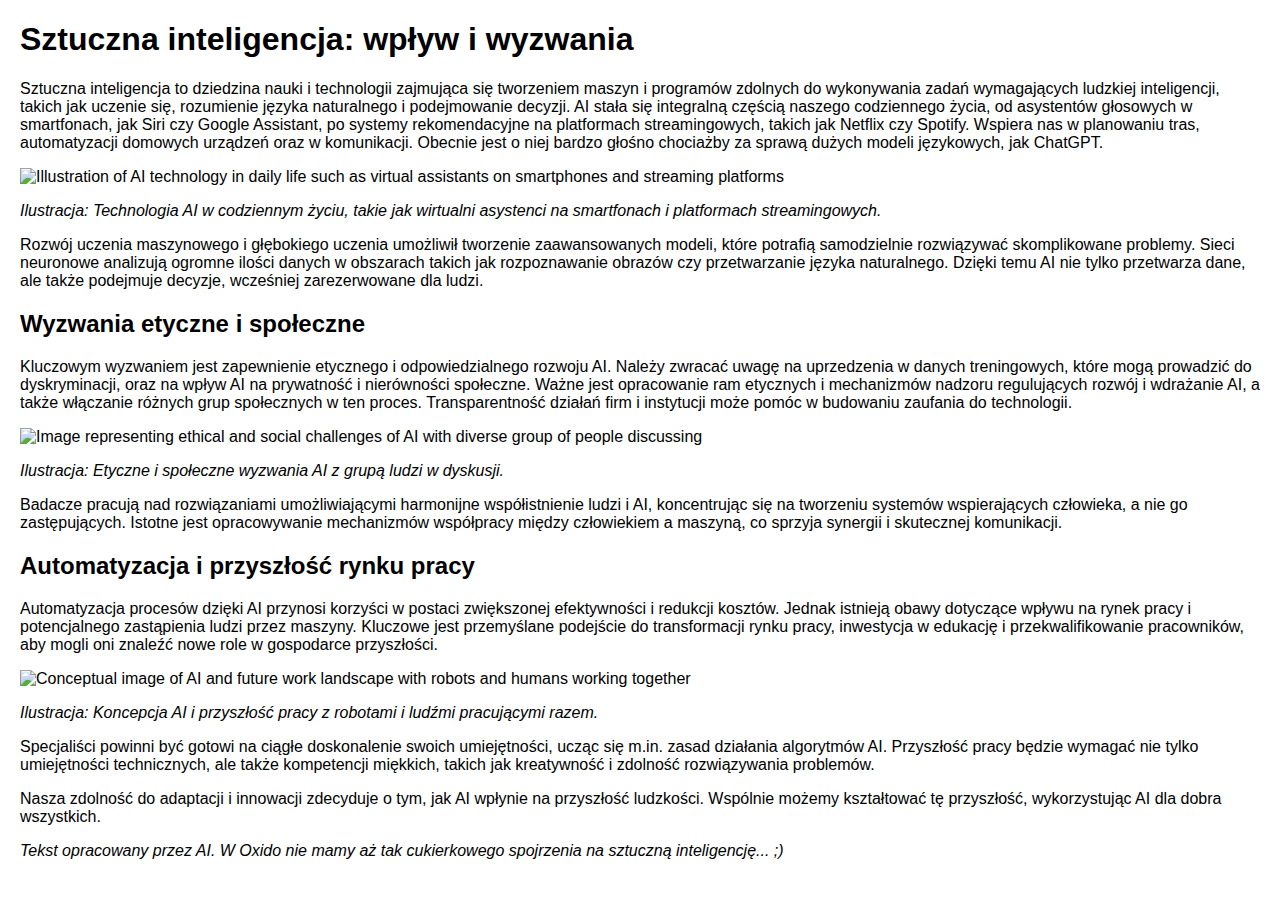
==== podglad.html @ 8399359b "Update podglad.html" ====
<!DOCTYPE html>
<html lang="pl">
<head>
    <meta charset="UTF-8">
    <title>Podgląd artykułu</title>
    <!-- Możesz dodać tutaj linki do zewnętrznych bibliotek CSS lub JS -->
    <style>
        body {
            font-family: Arial, sans-serif;
            margin: 20px;
        }
        img {
            max-width: 100%;
        }
        figure {
            text-align: center;
        }
        figcaption {
            font-size: 0.9em;
            color: #555;
        }
    </style>
</head>
<body>
  <h1>Sztuczna inteligencja: wpływ i wyzwania</h1>

<p>Sztuczna inteligencja to dziedzina nauki i technologii zajmująca się tworzeniem maszyn i programów zdolnych do wykonywania zadań wymagających ludzkiej inteligencji, takich jak uczenie się, rozumienie języka naturalnego i podejmowanie decyzji. AI stała się integralną częścią naszego codziennego życia, od asystentów głosowych w smartfonach, jak Siri czy Google Assistant, po systemy rekomendacyjne na platformach streamingowych, takich jak Netflix czy Spotify. Wspiera nas w planowaniu tras, automatyzacji domowych urządzeń oraz w komunikacji. Obecnie jest o niej bardzo głośno chociażby za sprawą dużych modeli językowych, jak ChatGPT.</p>

<img src="image_placeholder.jpg" alt="Illustration of AI technology in daily life such as virtual assistants on smartphones and streaming platforms">
<p><i>Ilustracja: Technologia AI w codziennym życiu, takie jak wirtualni asystenci na smartfonach i platformach streamingowych.</i></p>

<p>Rozwój uczenia maszynowego i głębokiego uczenia umożliwił tworzenie zaawansowanych modeli, które potrafią samodzielnie rozwiązywać skomplikowane problemy. Sieci neuronowe analizują ogromne ilości danych w obszarach takich jak rozpoznawanie obrazów czy przetwarzanie języka naturalnego. Dzięki temu AI nie tylko przetwarza dane, ale także podejmuje decyzje, wcześniej zarezerwowane dla ludzi.</p>

<h2>Wyzwania etyczne i społeczne</h2>

<p>Kluczowym wyzwaniem jest zapewnienie etycznego i odpowiedzialnego rozwoju AI. Należy zwracać uwagę na uprzedzenia w danych treningowych, które mogą prowadzić do dyskryminacji, oraz na wpływ AI na prywatność i nierówności społeczne. Ważne jest opracowanie ram etycznych i mechanizmów nadzoru regulujących rozwój i wdrażanie AI, a także włączanie różnych grup społecznych w ten proces. Transparentność działań firm i instytucji może pomóc w budowaniu zaufania do technologii.</p>

<img src="image_placeholder.jpg" alt="Image representing ethical and social challenges of AI with diverse group of people discussing">
<p><i>Ilustracja: Etyczne i społeczne wyzwania AI z grupą ludzi w dyskusji.</i></p>

<p>Badacze pracują nad rozwiązaniami umożliwiającymi harmonijne współistnienie ludzi i AI, koncentrując się na tworzeniu systemów wspierających człowieka, a nie go zastępujących. Istotne jest opracowywanie mechanizmów współpracy między człowiekiem a maszyną, co sprzyja synergii i skutecznej komunikacji.</p>

<h2>Automatyzacja i przyszłość rynku pracy</h2>

<p>Automatyzacja procesów dzięki AI przynosi korzyści w postaci zwiększonej efektywności i redukcji kosztów. Jednak istnieją obawy dotyczące wpływu na rynek pracy i potencjalnego zastąpienia ludzi przez maszyny. Kluczowe jest przemyślane podejście do transformacji rynku pracy, inwestycja w edukację i przekwalifikowanie pracowników, aby mogli oni znaleźć nowe role w gospodarce przyszłości.</p>

<img src="image_placeholder.jpg" alt="Conceptual image of AI and future work landscape with robots and humans working together">
<p><i>Ilustracja: Koncepcja AI i przyszłość pracy z robotami i ludźmi pracującymi razem.</i></p>

<p>Specjaliści powinni być gotowi na ciągłe doskonalenie swoich umiejętności, ucząc się m.in. zasad działania algorytmów AI. Przyszłość pracy będzie wymagać nie tylko umiejętności technicznych, ale także kompetencji miękkich, takich jak kreatywność i zdolność rozwiązywania problemów.</p>

<p>Nasza zdolność do adaptacji i innowacji zdecyduje o tym, jak AI wpłynie na przyszłość ludzkości. Wspólnie możemy kształtować tę przyszłość, wykorzystując AI dla dobra wszystkich.</p>

<footer>
  <p><i>Tekst opracowany przez AI. W Oxido nie mamy aż tak cukierkowego spojrzenia na sztuczną inteligencję... ;)</i></p>
</footer>

</body>
</html>
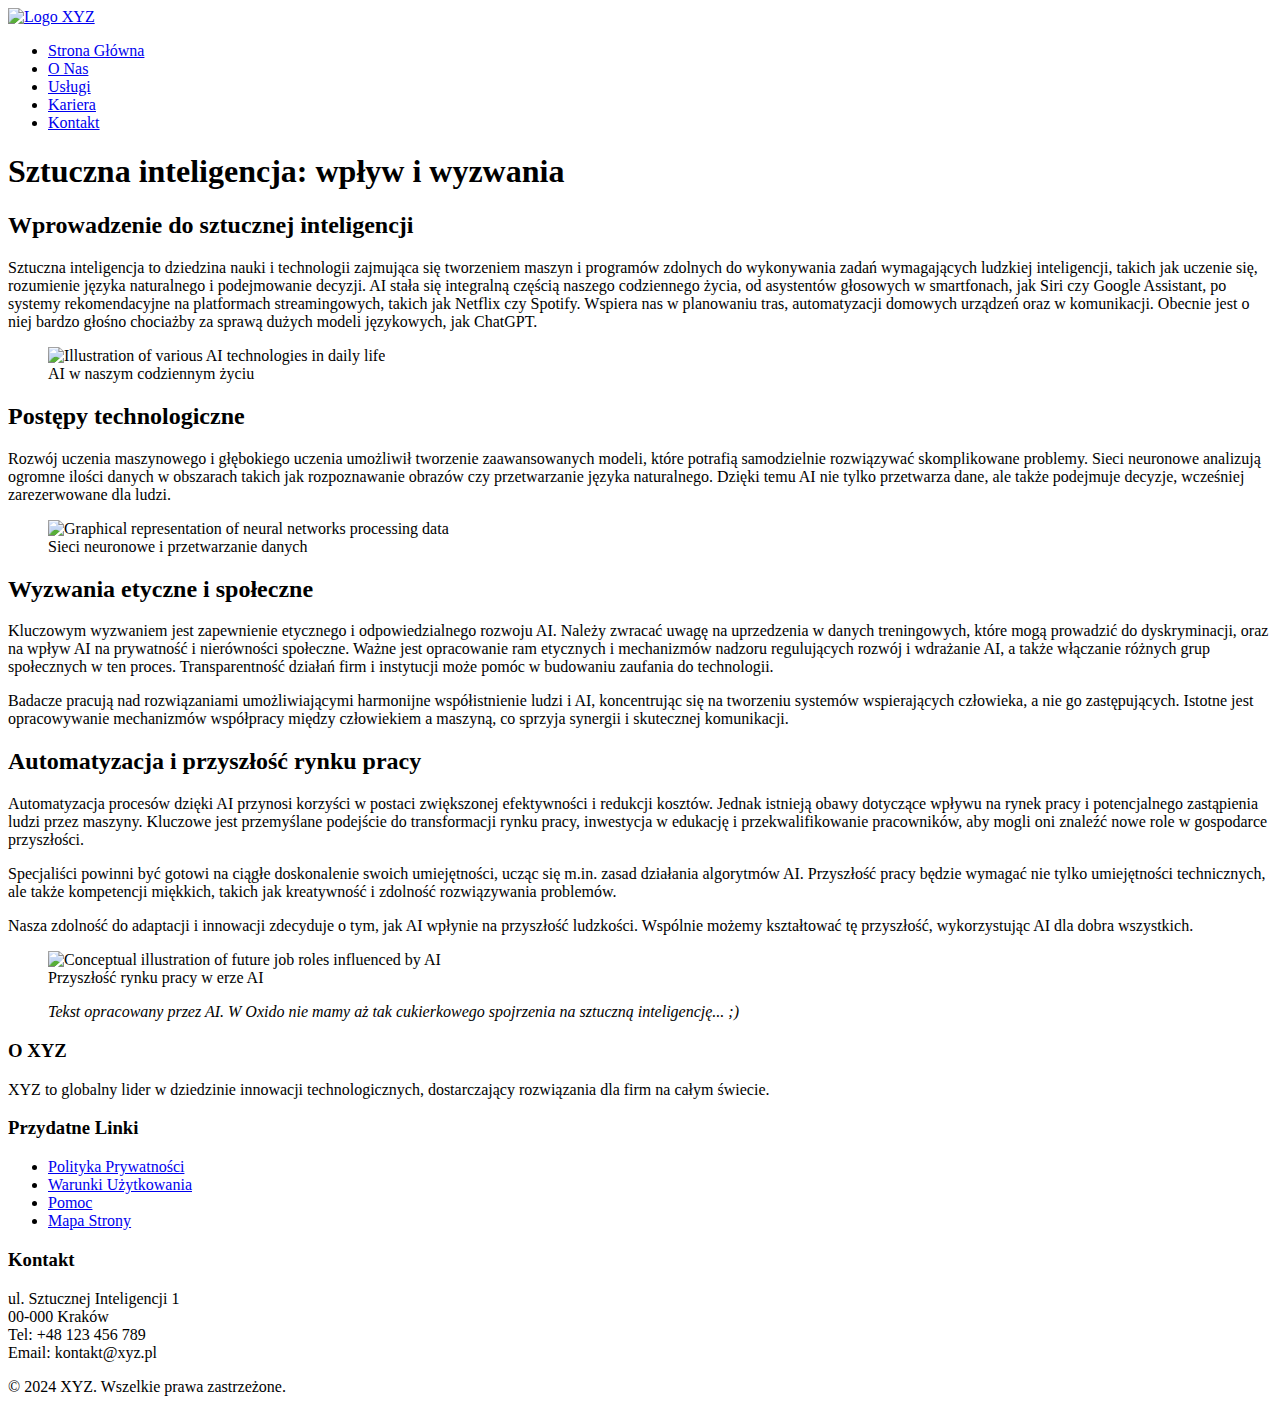
==== commit 7f73832e: "Update podglad.html" ====
--- a/podglad.html
+++ b/podglad.html
@@ -2,58 +2,118 @@
 <html lang="pl">
 <head>
     <meta charset="UTF-8">
-    <title>Podgląd artykułu</title>
-    <!-- Możesz dodać tutaj linki do zewnętrznych bibliotek CSS lub JS -->
-    <style>
-        body {
-            font-family: Arial, sans-serif;
-            margin: 20px;
-        }
-        img {
-            max-width: 100%;
-        }
-        figure {
-            text-align: center;
-        }
-        figcaption {
-            font-size: 0.9em;
-            color: #555;
-        }
-    </style>
+    <title>Firma XYZ - Artykuł</title>
+    <meta name="viewport" content="width=device-width, initial-scale=1.0">
+    <!-- Link do pliku CSS -->
+    <link rel="stylesheet" href="resources/style.css">
+    <!-- Fonty i ikony -->
+    <link rel="preconnect" href="https://fonts.googleapis.com">
+    <link rel="stylesheet" href="https://fonts.googleapis.com/css?family=Roboto:400,700&display=swap">
 </head>
 <body>
-  <h1>Sztuczna inteligencja: wpływ i wyzwania</h1>
 
-<p>Sztuczna inteligencja to dziedzina nauki i technologii zajmująca się tworzeniem maszyn i programów zdolnych do wykonywania zadań wymagających ludzkiej inteligencji, takich jak uczenie się, rozumienie języka naturalnego i podejmowanie decyzji. AI stała się integralną częścią naszego codziennego życia, od asystentów głosowych w smartfonach, jak Siri czy Google Assistant, po systemy rekomendacyjne na platformach streamingowych, takich jak Netflix czy Spotify. Wspiera nas w planowaniu tras, automatyzacji domowych urządzeń oraz w komunikacji. Obecnie jest o niej bardzo głośno chociażby za sprawą dużych modeli językowych, jak ChatGPT.</p>
+    <!-- Nagłówek z nawigacją -->
+    <header>
+        <div class="container">
+            <div class="logo">
+                <a href="#"><img src="logo.png" alt="Logo XYZ"></a>
+            </div>
+            <nav>
+                <ul class="nav-links">
+                    <li><a href="#">Strona Główna</a></li>
+                    <li><a href="#">O Nas</a></li>
+                    <li><a href="#">Usługi</a></li>
+                    <li><a href="#">Kariera</a></li>
+                    <li><a href="#">Kontakt</a></li>
+                </ul>
+                <div class="nav-toggle">
+                    <span></span>
+                    <span></span>
+                    <span></span>
+                </div>
+            </nav>
+        </div>
+    </header>
 
-<img src="image_placeholder.jpg" alt="Illustration of AI technology in daily life such as virtual assistants on smartphones and streaming platforms">
-<p><i>Ilustracja: Technologia AI w codziennym życiu, takie jak wirtualni asystenci na smartfonach i platformach streamingowych.</i></p>
+    <!-- Główna treść strony -->
+    <main>
+        <article>
+            <h1>Sztuczna inteligencja: wpływ i wyzwania</h1>
 
-<p>Rozwój uczenia maszynowego i głębokiego uczenia umożliwił tworzenie zaawansowanych modeli, które potrafią samodzielnie rozwiązywać skomplikowane problemy. Sieci neuronowe analizują ogromne ilości danych w obszarach takich jak rozpoznawanie obrazów czy przetwarzanie języka naturalnego. Dzięki temu AI nie tylko przetwarza dane, ale także podejmuje decyzje, wcześniej zarezerwowane dla ludzi.</p>
+            <section>
+                <h2>Wprowadzenie do sztucznej inteligencji</h2>
+                <p>Sztuczna inteligencja to dziedzina nauki i technologii zajmująca się tworzeniem maszyn i programów zdolnych do wykonywania zadań wymagających ludzkiej inteligencji, takich jak uczenie się, rozumienie języka naturalnego i podejmowanie decyzji. AI stała się integralną częścią naszego codziennego życia, od asystentów głosowych w smartfonach, jak Siri czy Google Assistant, po systemy rekomendacyjne na platformach streamingowych, takich jak Netflix czy Spotify. Wspiera nas w planowaniu tras, automatyzacji domowych urządzeń oraz w komunikacji. Obecnie jest o niej bardzo głośno chociażby za sprawą dużych modeli językowych, jak ChatGPT.</p>
+                <figure>
+                    <img src="image_placeholder.jpg" alt="Illustration of various AI technologies in daily life">
+                    <figcaption>AI w naszym codziennym życiu</figcaption>
+                </figure>
+            </section>
 
-<h2>Wyzwania etyczne i społeczne</h2>
+            <section>
+                <h2>Postępy technologiczne</h2>
+                <p>Rozwój uczenia maszynowego i głębokiego uczenia umożliwił tworzenie zaawansowanych modeli, które potrafią samodzielnie rozwiązywać skomplikowane problemy. Sieci neuronowe analizują ogromne ilości danych w obszarach takich jak rozpoznawanie obrazów czy przetwarzanie języka naturalnego. Dzięki temu AI nie tylko przetwarza dane, ale także podejmuje decyzje, wcześniej zarezerwowane dla ludzi.</p>
+                <figure>
+                    <img src="image_placeholder.jpg" alt="Graphical representation of neural networks processing data">
+                    <figcaption>Sieci neuronowe i przetwarzanie danych</figcaption>
+                </figure>
+            </section>
 
-<p>Kluczowym wyzwaniem jest zapewnienie etycznego i odpowiedzialnego rozwoju AI. Należy zwracać uwagę na uprzedzenia w danych treningowych, które mogą prowadzić do dyskryminacji, oraz na wpływ AI na prywatność i nierówności społeczne. Ważne jest opracowanie ram etycznych i mechanizmów nadzoru regulujących rozwój i wdrażanie AI, a także włączanie różnych grup społecznych w ten proces. Transparentność działań firm i instytucji może pomóc w budowaniu zaufania do technologii.</p>
+            <section>
+                <h2>Wyzwania etyczne i społeczne</h2>
+                <p>Kluczowym wyzwaniem jest zapewnienie etycznego i odpowiedzialnego rozwoju AI. Należy zwracać uwagę na uprzedzenia w danych treningowych, które mogą prowadzić do dyskryminacji, oraz na wpływ AI na prywatność i nierówności społeczne. Ważne jest opracowanie ram etycznych i mechanizmów nadzoru regulujących rozwój i wdrażanie AI, a także włączanie różnych grup społecznych w ten proces. Transparentność działań firm i instytucji może pomóc w budowaniu zaufania do technologii.</p>
+                <p>Badacze pracują nad rozwiązaniami umożliwiającymi harmonijne współistnienie ludzi i AI, koncentrując się na tworzeniu systemów wspierających człowieka, a nie go zastępujących. Istotne jest opracowywanie mechanizmów współpracy między człowiekiem a maszyną, co sprzyja synergii i skutecznej komunikacji.</p>
+            </section>
 
-<img src="image_placeholder.jpg" alt="Image representing ethical and social challenges of AI with diverse group of people discussing">
-<p><i>Ilustracja: Etyczne i społeczne wyzwania AI z grupą ludzi w dyskusji.</i></p>
+            <section>
+                <h2>Automatyzacja i przyszłość rynku pracy</h2>
+                <p>Automatyzacja procesów dzięki AI przynosi korzyści w postaci zwiększonej efektywności i redukcji kosztów. Jednak istnieją obawy dotyczące wpływu na rynek pracy i potencjalnego zastąpienia ludzi przez maszyny. Kluczowe jest przemyślane podejście do transformacji rynku pracy, inwestycja w edukację i przekwalifikowanie pracowników, aby mogli oni znaleźć nowe role w gospodarce przyszłości.</p>
+                <p>Specjaliści powinni być gotowi na ciągłe doskonalenie swoich umiejętności, ucząc się m.in. zasad działania algorytmów AI. Przyszłość pracy będzie wymagać nie tylko umiejętności technicznych, ale także kompetencji miękkich, takich jak kreatywność i zdolność rozwiązywania problemów.</p>
+                <p>Nasza zdolność do adaptacji i innowacji zdecyduje o tym, jak AI wpłynie na przyszłość ludzkości. Wspólnie możemy kształtować tę przyszłość, wykorzystując AI dla dobra wszystkich.</p>
+                <figure>
+                    <img src="image_placeholder.jpg" alt="Conceptual illustration of future job roles influenced by AI">
+                    <figcaption>Przyszłość rynku pracy w erze AI</figcaption>
+                </figure>
+            </section>
 
-<p>Badacze pracują nad rozwiązaniami umożliwiającymi harmonijne współistnienie ludzi i AI, koncentrując się na tworzeniu systemów wspierających człowieka, a nie go zastępujących. Istotne jest opracowywanie mechanizmów współpracy między człowiekiem a maszyną, co sprzyja synergii i skutecznej komunikacji.</p>
+            <blockquote>
+                <p><em>Tekst opracowany przez AI. W Oxido nie mamy aż tak cukierkowego spojrzenia na sztuczną inteligencję... ;)</em></p>
+            </blockquote>
 
-<h2>Automatyzacja i przyszłość rynku pracy</h2>
+        </article>
+    </main>
 
-<p>Automatyzacja procesów dzięki AI przynosi korzyści w postaci zwiększonej efektywności i redukcji kosztów. Jednak istnieją obawy dotyczące wpływu na rynek pracy i potencjalnego zastąpienia ludzi przez maszyny. Kluczowe jest przemyślane podejście do transformacji rynku pracy, inwestycja w edukację i przekwalifikowanie pracowników, aby mogli oni znaleźć nowe role w gospodarce przyszłości.</p>
+    <!-- Stopka -->
+    <footer>
+        <div class="container">
+            <div class="footer-columns">
+                <div class="footer-column">
+                    <h3>O XYZ</h3>
+                    <p>XYZ to globalny lider w dziedzinie innowacji technologicznych, dostarczający rozwiązania dla firm na całym świecie.</p>
+                </div>
+                <div class="footer-column">
+                    <h3>Przydatne Linki</h3>
+                    <ul>
+                        <li><a href="#">Polityka Prywatności</a></li>
+                        <li><a href="#">Warunki Użytkowania</a></li>
+                        <li><a href="#">Pomoc</a></li>
+                        <li><a href="#">Mapa Strony</a></li>
+                    </ul>
+                </div>
+                <div class="footer-column">
+                    <h3>Kontakt</h3>
+                    <p>ul. Sztucznej Inteligencji 1<br>
+                       00-000 Kraków<br>
+                       Tel: +48 123 456 789<br>
+                       Email: kontakt@xyz.pl</p>
+                </div>
+            </div>
+            <div class="footer-bottom">
+                <p>&copy; 2024 XYZ. Wszelkie prawa zastrzeżone.</p>
+            </div>
+        </div>
+    </footer>
 
-<img src="image_placeholder.jpg" alt="Conceptual image of AI and future work landscape with robots and humans working together">
-<p><i>Ilustracja: Koncepcja AI i przyszłość pracy z robotami i ludźmi pracującymi razem.</i></p>
-
-<p>Specjaliści powinni być gotowi na ciągłe doskonalenie swoich umiejętności, ucząc się m.in. zasad działania algorytmów AI. Przyszłość pracy będzie wymagać nie tylko umiejętności technicznych, ale także kompetencji miękkich, takich jak kreatywność i zdolność rozwiązywania problemów.</p>
-
-<p>Nasza zdolność do adaptacji i innowacji zdecyduje o tym, jak AI wpłynie na przyszłość ludzkości. Wspólnie możemy kształtować tę przyszłość, wykorzystując AI dla dobra wszystkich.</p>
-
-<footer>
-  <p><i>Tekst opracowany przez AI. W Oxido nie mamy aż tak cukierkowego spojrzenia na sztuczną inteligencję... ;)</i></p>
-</footer>
-
+    <!-- Plik JavaScript -->
+    <script src="resources/script.js"></script>
 </body>
 </html>
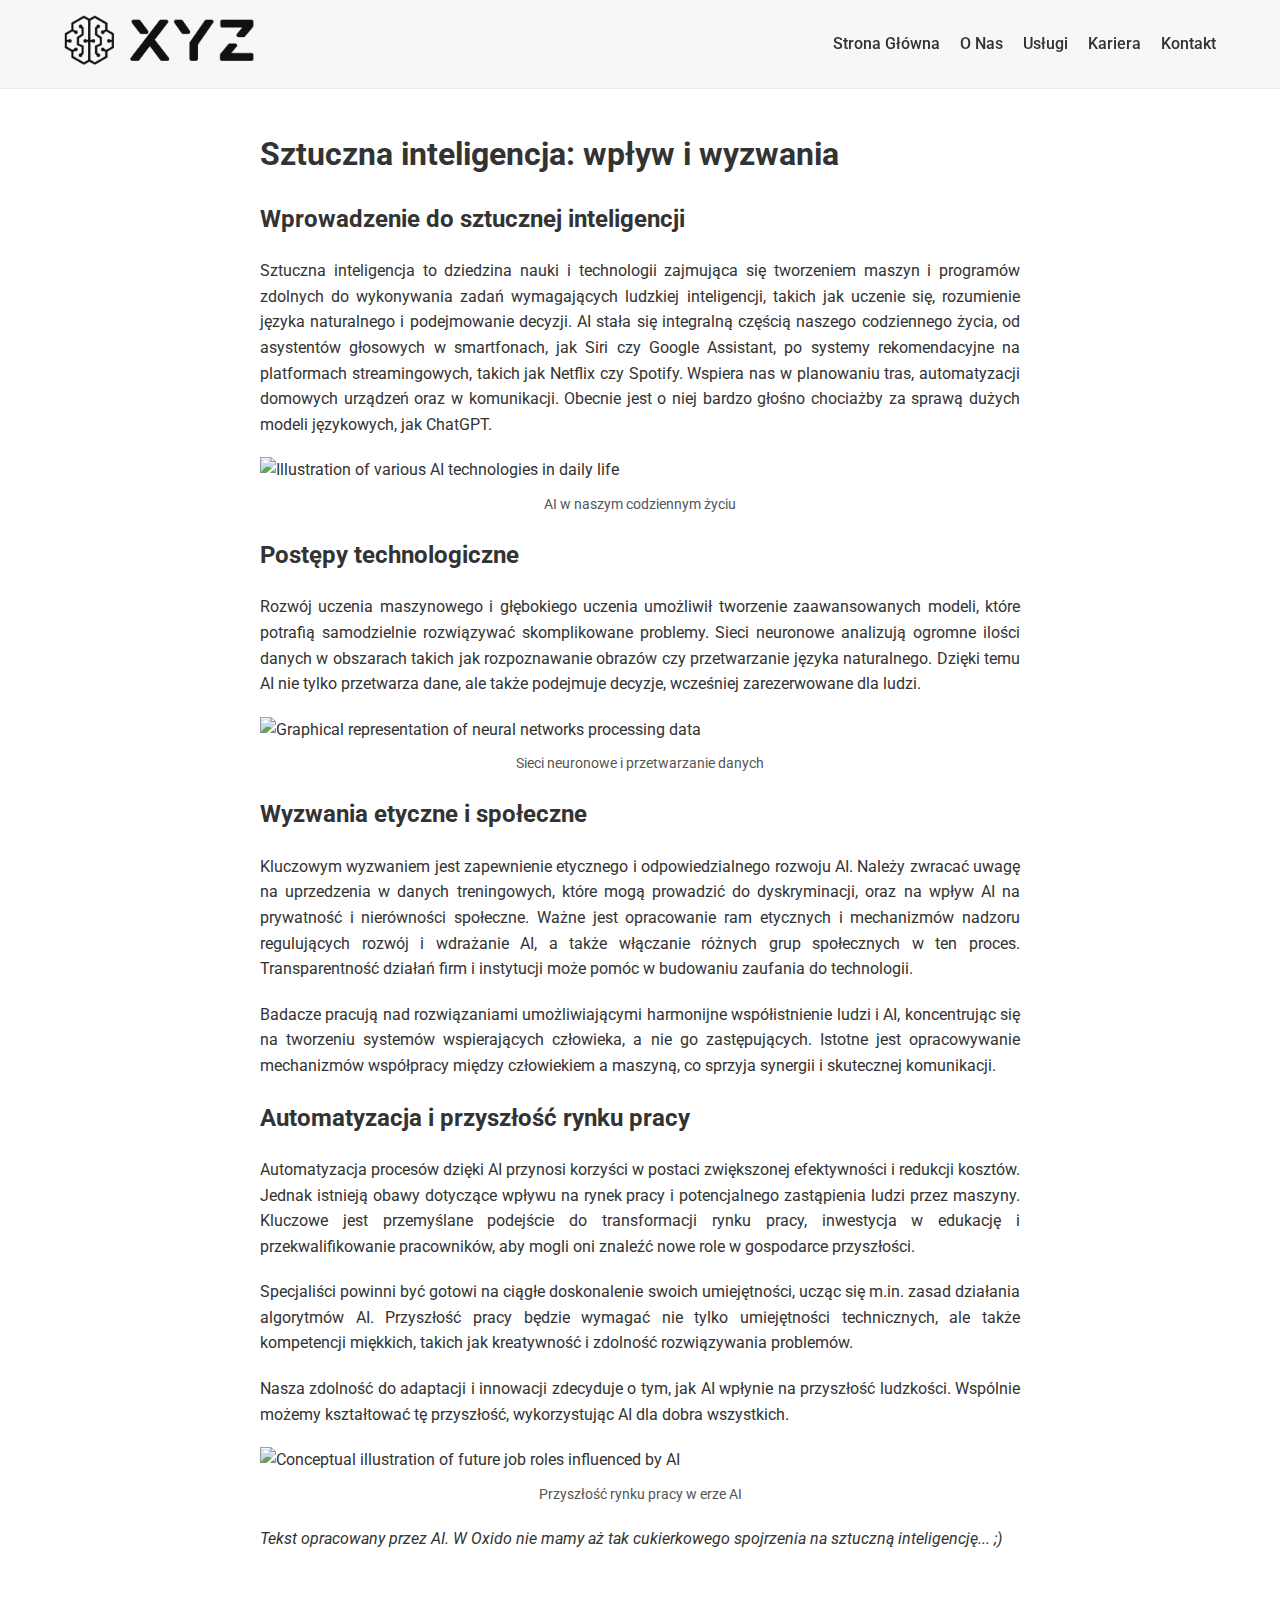
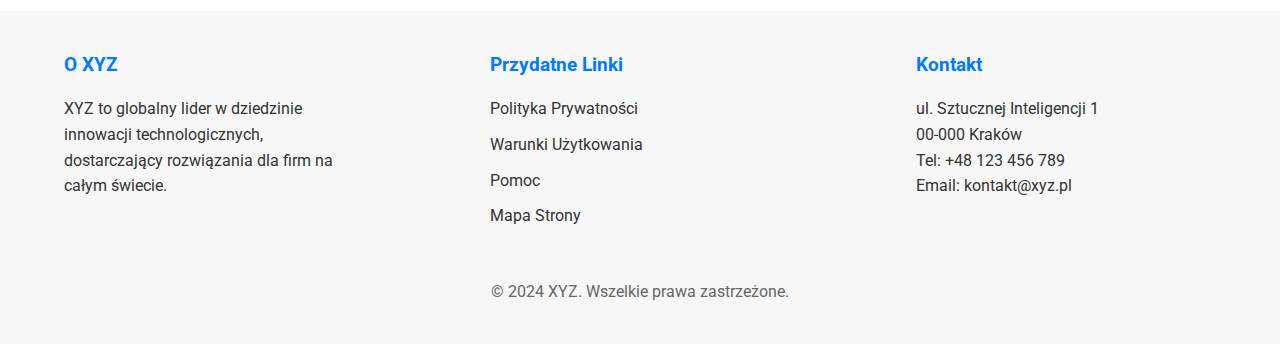
==== commit dede321c: "Update podglad.html" ====
--- a/podglad.html
+++ b/podglad.html
@@ -10,21 +10,21 @@
     <link rel="preconnect" href="https://fonts.googleapis.com">
     <link rel="stylesheet" href="https://fonts.googleapis.com/css?family=Roboto:400,700&display=swap">
 </head>
-<body>
+<body id="gora">
 
     <!-- Nagłówek z nawigacją -->
     <header>
         <div class="container">
             <div class="logo">
-                <a href="#"><img src="logo.png" alt="Logo XYZ"></a>
+                <a href="#"><img src="resources/logo.png" alt="Logo XYZ"></a>
             </div>
             <nav>
                 <ul class="nav-links">
-                    <li><a href="#">Strona Główna</a></li>
-                    <li><a href="#">O Nas</a></li>
+                    <li><a href="#gora">Strona Główna</a></li>
+                    <li><a href="#stopka">O Nas</a></li>
                     <li><a href="#">Usługi</a></li>
                     <li><a href="#">Kariera</a></li>
-                    <li><a href="#">Kontakt</a></li>
+                    <li><a href="#stopka">Kontakt</a></li>
                 </ul>
                 <div class="nav-toggle">
                     <span></span>
@@ -44,7 +44,7 @@
                 <h2>Wprowadzenie do sztucznej inteligencji</h2>
                 <p>Sztuczna inteligencja to dziedzina nauki i technologii zajmująca się tworzeniem maszyn i programów zdolnych do wykonywania zadań wymagających ludzkiej inteligencji, takich jak uczenie się, rozumienie języka naturalnego i podejmowanie decyzji. AI stała się integralną częścią naszego codziennego życia, od asystentów głosowych w smartfonach, jak Siri czy Google Assistant, po systemy rekomendacyjne na platformach streamingowych, takich jak Netflix czy Spotify. Wspiera nas w planowaniu tras, automatyzacji domowych urządzeń oraz w komunikacji. Obecnie jest o niej bardzo głośno chociażby za sprawą dużych modeli językowych, jak ChatGPT.</p>
                 <figure>
-                    <img src="image_placeholder.jpg" alt="Illustration of various AI technologies in daily life">
+                    <img src="resources/image1.png" alt="Illustration of various AI technologies in daily life">
                     <figcaption>AI w naszym codziennym życiu</figcaption>
                 </figure>
             </section>
@@ -53,7 +53,7 @@
                 <h2>Postępy technologiczne</h2>
                 <p>Rozwój uczenia maszynowego i głębokiego uczenia umożliwił tworzenie zaawansowanych modeli, które potrafią samodzielnie rozwiązywać skomplikowane problemy. Sieci neuronowe analizują ogromne ilości danych w obszarach takich jak rozpoznawanie obrazów czy przetwarzanie języka naturalnego. Dzięki temu AI nie tylko przetwarza dane, ale także podejmuje decyzje, wcześniej zarezerwowane dla ludzi.</p>
                 <figure>
-                    <img src="image_placeholder.jpg" alt="Graphical representation of neural networks processing data">
+                    <img src="resources/image2.png" alt="Graphical representation of neural networks processing data">
                     <figcaption>Sieci neuronowe i przetwarzanie danych</figcaption>
                 </figure>
             </section>
@@ -70,7 +70,7 @@
                 <p>Specjaliści powinni być gotowi na ciągłe doskonalenie swoich umiejętności, ucząc się m.in. zasad działania algorytmów AI. Przyszłość pracy będzie wymagać nie tylko umiejętności technicznych, ale także kompetencji miękkich, takich jak kreatywność i zdolność rozwiązywania problemów.</p>
                 <p>Nasza zdolność do adaptacji i innowacji zdecyduje o tym, jak AI wpłynie na przyszłość ludzkości. Wspólnie możemy kształtować tę przyszłość, wykorzystując AI dla dobra wszystkich.</p>
                 <figure>
-                    <img src="image_placeholder.jpg" alt="Conceptual illustration of future job roles influenced by AI">
+                    <img src="resources/image3.png" alt="Conceptual illustration of future job roles influenced by AI">
                     <figcaption>Przyszłość rynku pracy w erze AI</figcaption>
                 </figure>
             </section>
@@ -83,7 +83,7 @@
     </main>
 
     <!-- Stopka -->
-    <footer>
+    <footer id="stopka">
         <div class="container">
             <div class="footer-columns">
                 <div class="footer-column">
--- a/resources/style.css
+++ b/resources/style.css
@@ -0,0 +1,207 @@
+/* Płynne przewijanie */
+html {
+    scroll-behavior: smooth;
+}
+
+/* Resetowanie domyślnych stylów */
+* {
+    margin: 0;
+    padding: 0;
+    box-sizing: border-box;
+}
+
+/* Styl podstawowy */
+body {
+    font-family: 'Roboto', sans-serif;
+    color: #333;
+    line-height: 1.6;
+}
+
+/* Kontener */
+.container {
+    width: 90%;
+    max-width: 1200px;
+    margin: 0 auto;
+}
+
+/* Nagłówek */
+header {
+    background-color: rgba(240, 240, 240, 0.5);
+    backdrop-filter: blur(10px); /* Dodaje efekt rozmycia tła */
+    border-bottom: 1px solid #eaeaea;
+    position: sticky;
+    top: 0;
+    z-index: 1000;
+}
+
+header .container {
+    display: flex;
+    justify-content: space-between;
+    align-items: center;
+    padding: 15px 0;
+}
+
+.logo img {
+    max-height: 50px;
+}
+
+nav {
+    display: flex;
+    align-items: center;
+}
+
+.nav-links {
+    list-style: none;
+    display: flex;
+}
+
+.nav-links li {
+    margin-left: 20px;
+}
+
+.nav-links a {
+    text-decoration: none;
+    color: #333;
+    font-weight: 500;
+    transition: color 0.3s;
+}
+
+.nav-links a:hover {
+    color: #007BFF;
+}
+
+/* Przycisk nawigacji mobilnej */
+.nav-toggle {
+    display: none;
+    flex-direction: column;
+    cursor: pointer;
+    margin-left: 20px;
+}
+
+.nav-toggle span {
+    width: 25px;
+    height: 3px;
+    background-color: #333;
+    margin-bottom: 5px;
+    transition: all 0.3s;
+}
+
+/* Główna treść */
+main {
+    padding: 40px 20px;
+    max-width: 800px;
+    margin: 0 auto;
+}
+
+main h1, main h2, main h3, main h4, main h5, main h6 {
+    margin-bottom: 20px;
+}
+
+main p {
+    margin-bottom: 20px;
+    text-align: justify;
+}
+
+figure {
+    position: relative;
+    width: 100%;
+    max-width: 800px;
+    margin: 0 auto;
+}
+
+figure img {
+    width: 100%;
+    display: block;
+    margin: 0 auto 20px;
+}
+
+figcaption {
+    text-align: center;
+    font-size: 0.9em;
+    color: #555;
+    margin-top: -10px;
+    margin-bottom: 20px;
+}
+
+/* Stopka */
+footer {
+    background-color: rgb(247, 247, 247);
+    padding: 40px 0;
+}
+
+.footer-columns {
+    display: flex;
+    flex-wrap: wrap;
+    justify-content: space-between;
+}
+
+.footer-column {
+    flex: 1;
+    min-width: 200px;
+    max-width: 300px;
+    margin-bottom: 20px;
+}
+
+.footer-column h3 {
+    margin-bottom: 15px;
+    color: #007BFF;
+}
+
+.footer-column ul {
+    list-style: none;
+}
+
+.footer-column ul li {
+    margin-bottom: 10px;
+}
+
+.footer-column ul li a {
+    text-decoration: none;
+    color: #333;
+    transition: color 0.3s;
+}
+
+.footer-column ul li a:hover {
+    color: #007BFF;
+}
+
+.footer-bottom {
+    text-align: center;
+    margin-top: 20px;
+    color: #666;
+}
+
+/* Responsywność */
+@media (max-width: 768px) {
+    .nav-links {
+        position: absolute;
+        top: 70px;
+        right: 0;
+        width: 200px;
+        background-color: #fff;
+        flex-direction: column;
+        align-items: flex-start;
+        padding: 20px;
+        transform: translateX(100%);
+        transition: transform 0.3s ease-in-out;
+    }
+
+    .nav-links.open {
+        transform: translateX(0);
+    }
+
+    .nav-links li {
+        margin-left: 0;
+        margin-bottom: 20px;
+    }
+
+    .nav-toggle {
+        display: flex;
+    }
+}
+
+@media (max-width: 576px) {
+    .footer-columns {
+        flex-direction: column;
+    }
+}
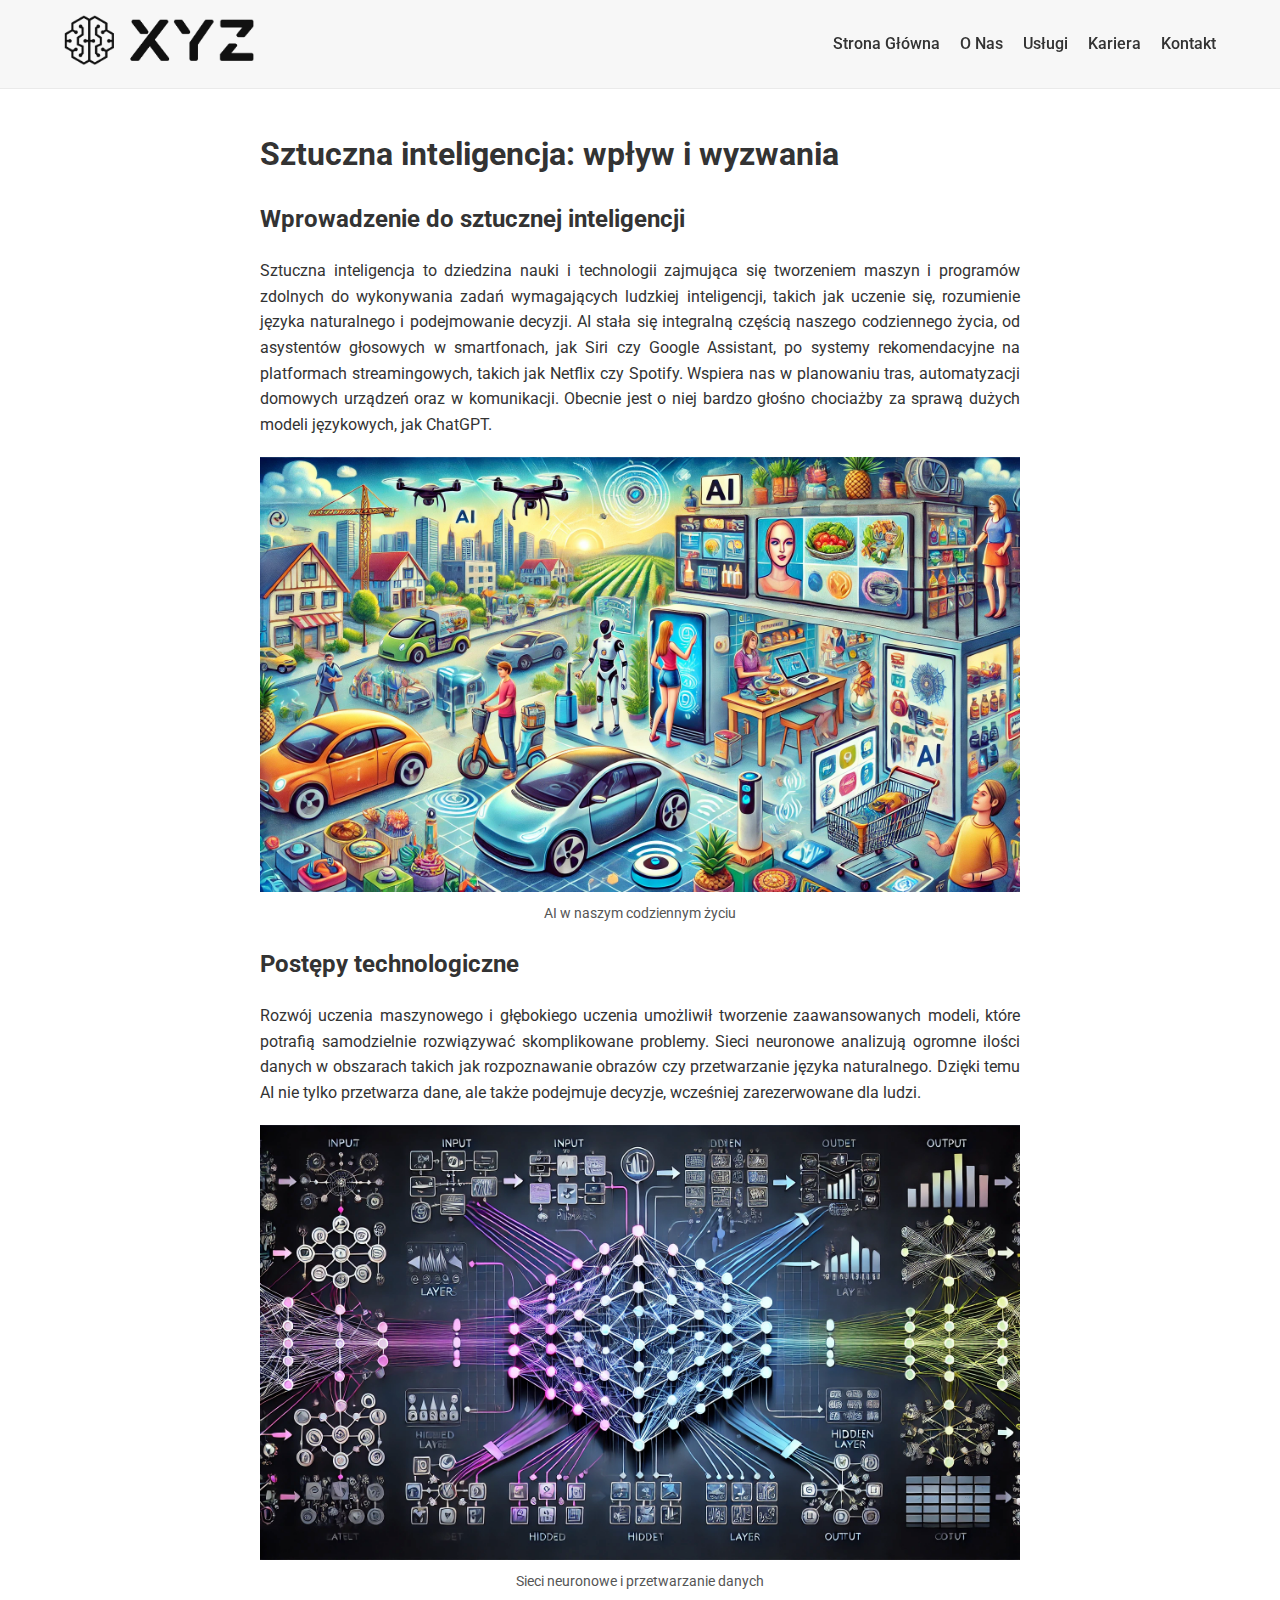
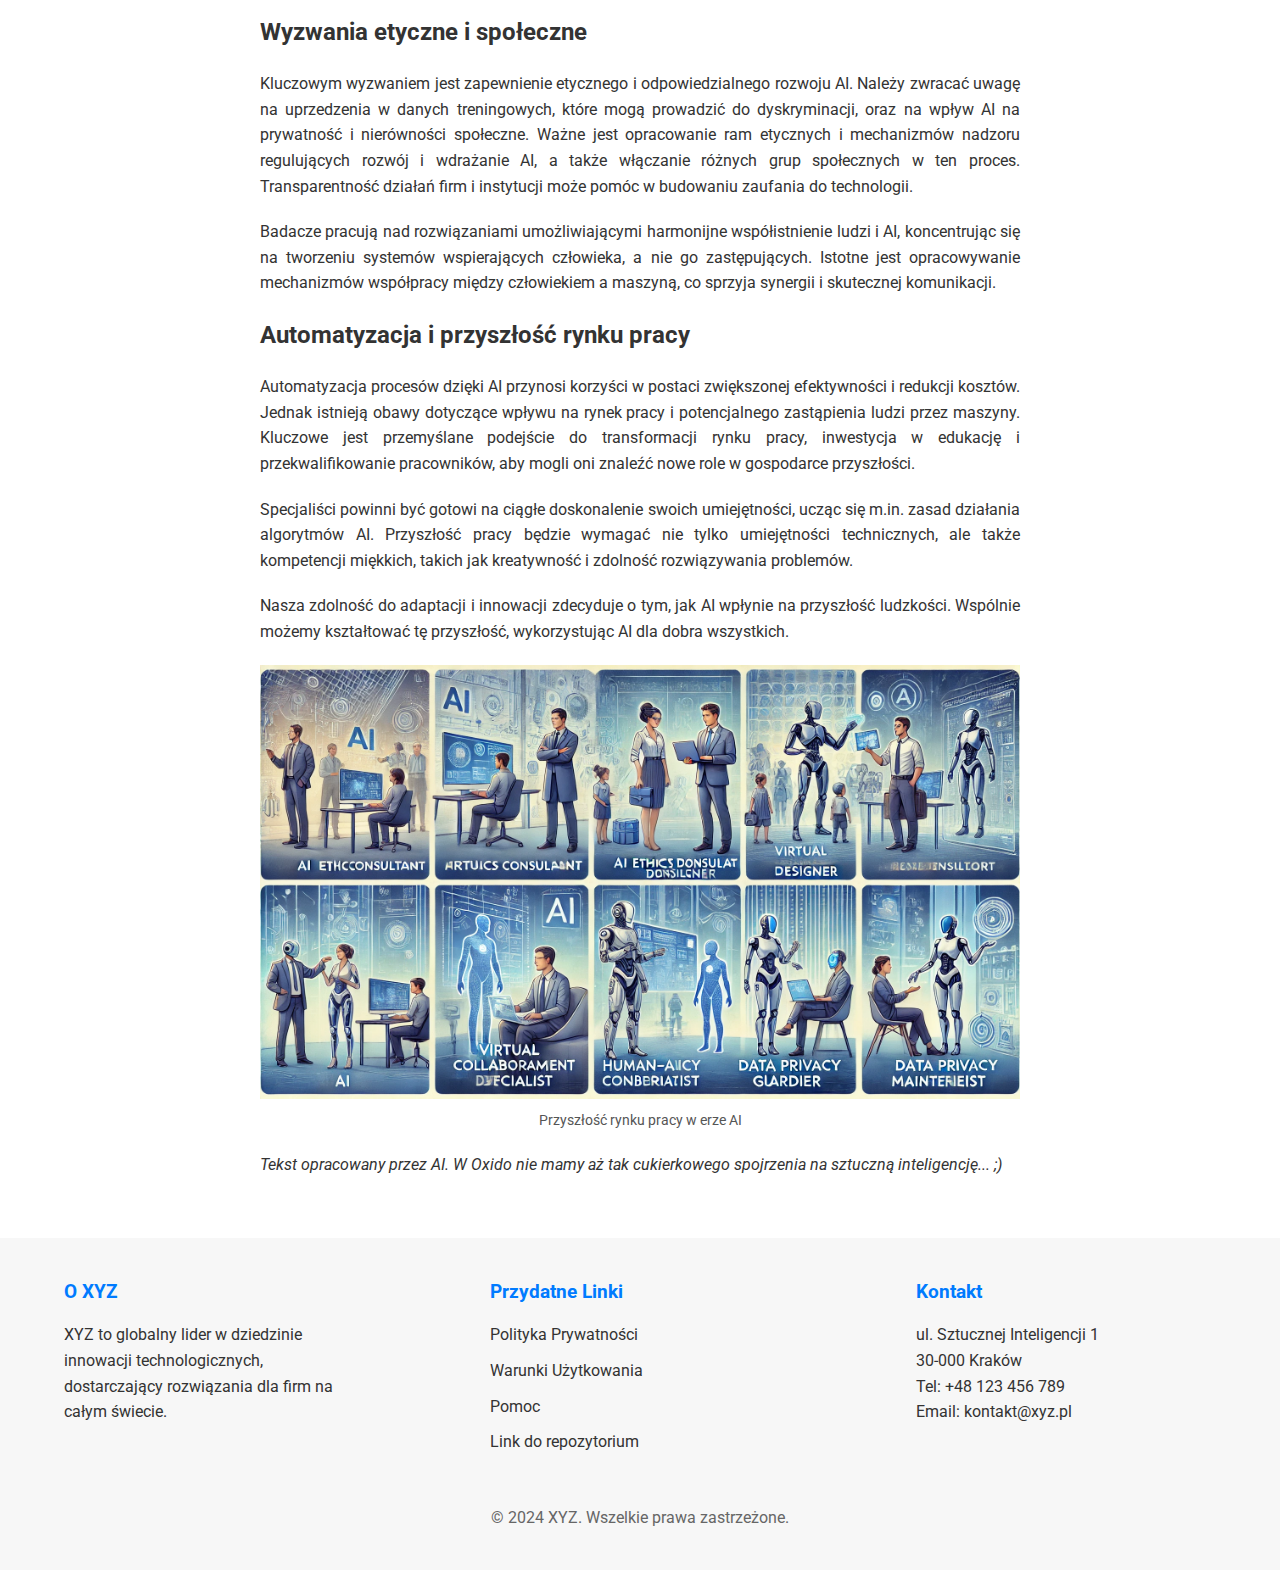
==== commit c1b081fa: "Update podglad.html" ====
--- a/podglad.html
+++ b/podglad.html
@@ -96,13 +96,13 @@
                         <li><a href="#">Polityka Prywatności</a></li>
                         <li><a href="#">Warunki Użytkowania</a></li>
                         <li><a href="#">Pomoc</a></li>
-                        <li><a href="#">Mapa Strony</a></li>
+                        <li><a href="https://github.com/bartoszwer1/oxido-rekrutacja-podglad.github.io/">Link do repozytorium</a></li>
                     </ul>
                 </div>
                 <div class="footer-column">
                     <h3>Kontakt</h3>
                     <p>ul. Sztucznej Inteligencji 1<br>
-                       00-000 Kraków<br>
+                       30-000 Kraków<br>
                        Tel: +48 123 456 789<br>
                        Email: kontakt@xyz.pl</p>
                 </div>
